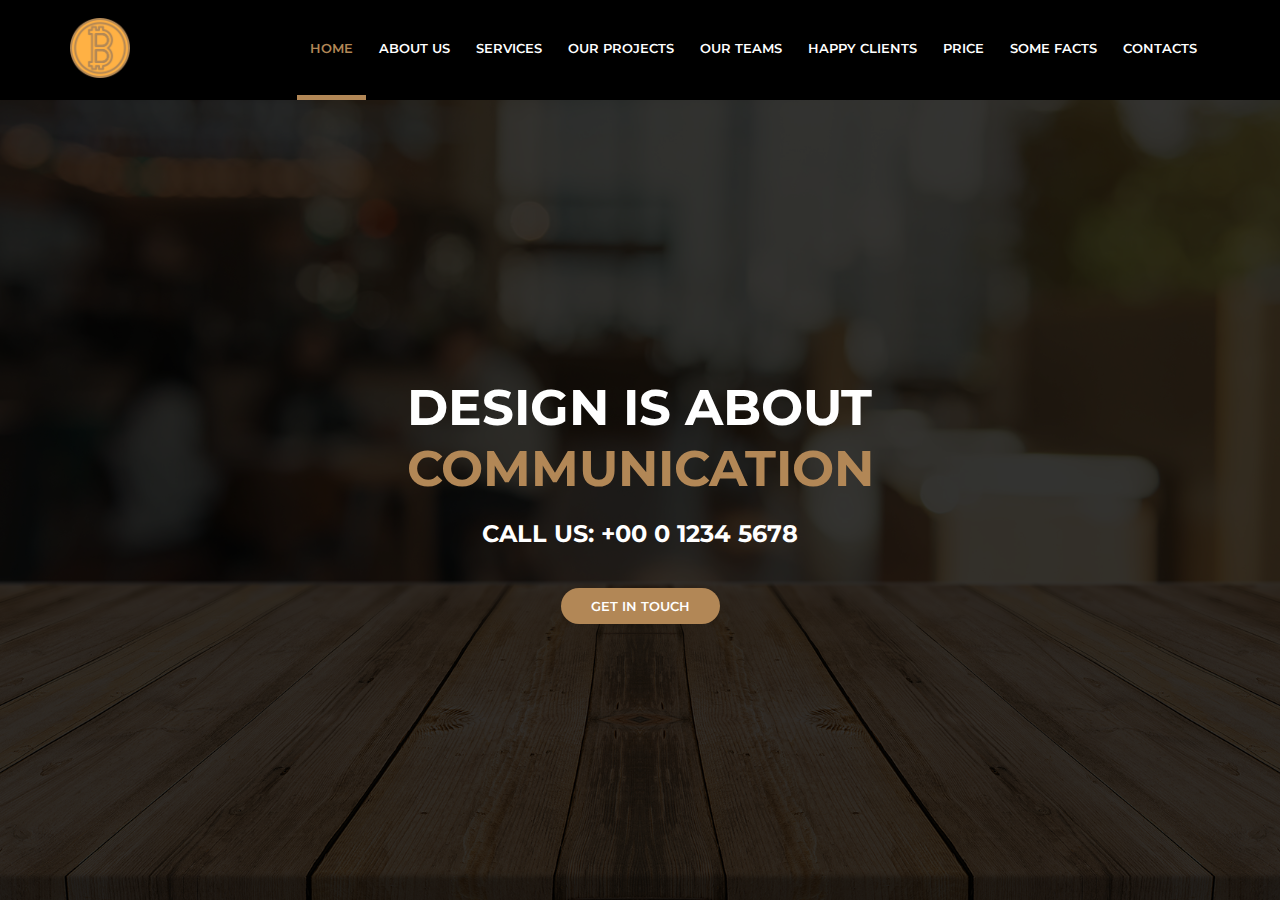
==== home.html @ 4f3c519a "Header , Banner e Banner_area prontos" ====
<!DOCTYPE html>
<html lang="en">
<head>
    <meta charset="UTF-8">
    <meta name="viewport" content="width=device-width, initial-scale=1.0">
    <link href="https://fonts.googleapis.com/css2?family=Montserrat:wght@300;400;600;700&display=swap" rel="stylesheet">
    <link rel="stylesheet" href="assets/css/style.css">
    <title>Awax</title>
</head>
<body>
    <header>
        <div class="header">
            <div class="logo">
                <img src="assets/images/bitcoin.png" alt="">
            </div>

            <div class="menu">
                <nav>
                    <ul>
                        <li class="active"><a href="">Home</a></li>
                        <li><a href="">About Us</a></li>
                        <li><a href="">Services</a></li>
                        <li><a href="">Our Projects</a></li>
                        <li><a href="">Our Teams</a></li>
                        <li><a href="">Happy Clients</a></li>
                        <li><a href="">Price</a></li>
                        <li><a href="">Some Facts</a></li>
                        <li><a href="">Contacts</a></li>
                    </ul>
                </nav>
            </div>
        </div>
    </header>

    <section class="banner">
        <div class="sliders">
            <div class="slide">
                <div class="slide_area">
                    <h1>Design is about <br> <span>Communication</span></h1>
                    <h2>Call us: +00 0 1234 5678</h2>
                    <a href="#">get in touch</a>
                </div>
            </div>

            <div class="slide">
                ....2
            </div>

            <div class="slide">
                ....3
            </div>
        </div>
    </section>

    <main>

    </main>

    <footer>

    </footer>
</body>
</html>
---- assets/css/style.css ----
*{
    margin: 0;
    padding: 0;
    box-sizing: border-box;
}

body{
    font-family:'Montserrat', Arial, Helvetica, sans-serif;
}


header{
    height: 100px;
    background-color: black;
    /* display: flex; */

}

.header{
    max-width: 1140px;
    height: 100px;
    /* background-color: cadetblue; */
    margin: auto;
    display: flex;
    align-items: center;
}

.logo{
    width: 100px;
    
}

.logo img{
    width: 60px;
    height: 60px;
}

.menu{
    flex: 1;
    display: flex;
    justify-content: flex-end;
    color: cornsilk;
    /* background-color: coral;    */
}

.menu ul,
.menu li{
    list-style: none;
    color: white;
}

.menu ul{
    display: flex;

}

.menu li a{
    color: white;
    text-decoration: none;
    text-transform: uppercase;
    padding-left: 13px;
    padding-right: 13px;
    font-family: 'Montserrat', Arial, Helvetica, sans-serif;
    font-size: 13px;
    font-weight: 600;
    display:flex;    /* Por padrão a tag <a> tem display inline por esse motivo não é possível dar altura para o elemento. */
    align-items: center;
    height: 100px;
    border-bottom: 5px solid black;   /* Sempre colocar uma borda por padrão quando eu quiser um efeito de border-bottom ao passar o mouse (assim não da o efeito de um pequno salto para cima).*/
  
}
.menu .active a,
.menu li a:hover{
    border-bottom: 5px solid #b28756;
    color: #b28756;
    /* font-size: 15px; */
    transition: 1.8s;
}

/* para pegar toda a tela do usuário eu uso o height com vh e faço um calc(100vh - a medida do header em px) */
.banner{
    height: calc(100vh - 100px);
    background-image: url('../images/bg.jpg');
    background-position: center;
    background-size: cover;
    background-color: gray;
    overflow: hidden;
}

.banner .sliders{
    width: 1000vw;
    height: 100%;
}

.banner .slide{
    width: 100vw;
    height: 100%;
    display: inline-block;
    background-color: rgba(0,0,0,0.8);
}

.banner .slide_area{
    display: flex;
    flex-direction: column;
    justify-content: center;
    align-items: center;
    height: 100%;
    color: white;
}

.banner h1{
    font-size: 50px;
    text-transform: uppercase;
    font-weight: bold;
}

.banner  h1 span{
    color: #b28756;
    
}

.banner h2{
    margin-top: 20px;
    text-transform: uppercase;
}

.banner a{
    background-color: #b28756;
    text-decoration: none;
    color: white;
    text-transform: uppercase;
    padding: 10px 30px;
    border-radius: 20px;
    font-size: 13px;
    font-weight: 600;
    margin-top: 40px;

}

.banner a:hover{
    background-color: #b2875693;
    transition: 1s;
}
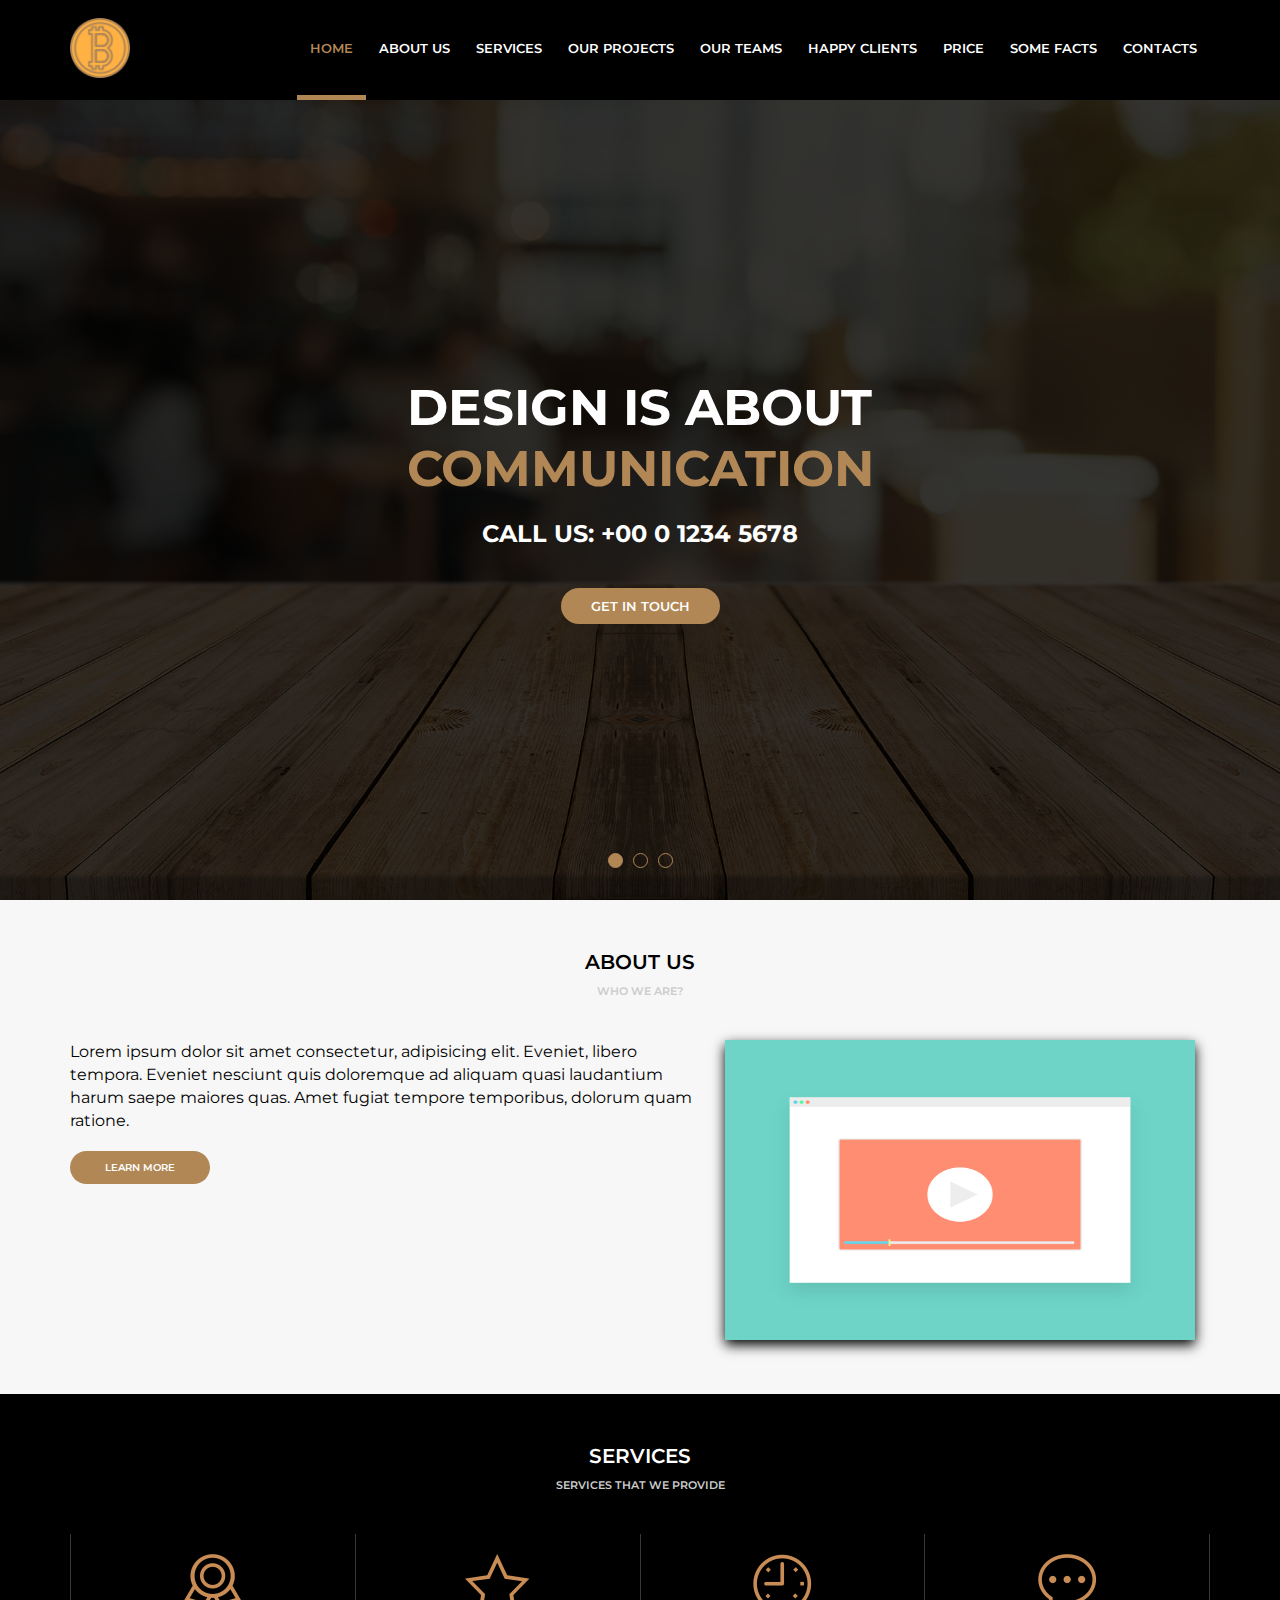
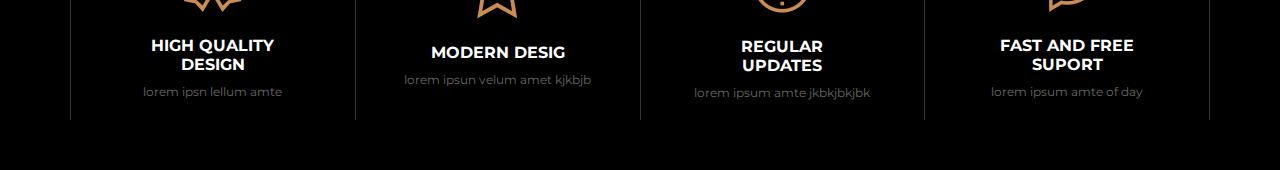
==== commit 420df5d0: "Área about US e Services concluídas" ====
--- a/home.html
+++ b/home.html
@@ -50,6 +50,63 @@
                 ....3
             </div>
         </div>
+
+        <div class="sliders_pointers">
+            <div class="pointer active"></div>
+            <div class="pointer"></div>
+            <div class="pointer"></div>
+        </div>
+    </section>
+
+    <section class="default ligth">
+        <div class="section_title">About Us</div>
+        <div class="section_descri">Who we are?</div>
+        <div class="section_body">
+            <div class="section_aboutus">
+                <div class="section_aboutus--left">
+                   <p>Lorem ipsum dolor sit amet consectetur, adipisicing elit. Eveniet, libero tempora. Eveniet nesciunt quis doloremque ad aliquam quasi laudantium harum saepe maiores quas. Amet fugiat tempore temporibus, dolorum quam ratione.</p> <br>
+                   <a href="">Learn More</a>
+
+                </div>
+
+                <div class="section_aboutus--right">
+                   <img src="media/img-video.png" alt="">
+                </div>
+            </div>
+        </div>
+    </section>
+
+    <section class="default dark">
+        <div class="section_title">Services</div>
+        <div class="section_descri">Services that we provide</div>
+        <div class="section_body">
+            <div class="section_services">
+                <div class="service">
+                    <img src="assets/icones/medalha.png" alt="">
+                    <h4>high quality <br> design</h4>
+                    <p>lorem ipsn lellum amte </p>
+                </div>
+
+                <div class="service">
+                    <img src="assets/icones/estrela.png" alt="">
+                    <h4>modern desig</h4>
+                    <p>lorem ipsun velum amet kjkbjb</p>
+                </div>
+
+                <div class="service">
+                    <img src="assets/icones/relogio.png" alt="">
+                    <h4>regular <br> updates</h4>
+                    <p>lorem ipsum amte jkbkjbkjbk</p>
+                </div>
+
+                <div class="service">
+                    <img src="assets/icones/balao.png" alt="">
+                    <h4>fast and free <br> suport</h4>
+                    <p>lorem ipsum amte of day</p>
+                </div>
+                
+            </div>
+        </div>
     </section>
 
     <main>
--- a/assets/css/style.css
+++ b/assets/css/style.css
@@ -1,3 +1,5 @@
+/* CSS DA ÁREA DE INTERFACE */
+
 *{
     margin: 0;
     padding: 0;
@@ -6,6 +8,7 @@
 
 body{
     font-family:'Montserrat', Arial, Helvetica, sans-serif;
+    overflow-x: hidden;
 }
 
 
@@ -138,9 +141,171 @@
 }
 
 .banner a:hover{
-    background-color: #b2875693;
-    transition: 1s;
-}
-
-
-
+    background-color: #ccc;
+    color: black;
+    transition: 2s;
+}
+
+ .banner .sliders_pointers{
+     /* background-color: red; */
+     width: 100vw;
+     height: 20px;
+     position: absolute;
+     margin-top: -50px;
+     display: flex;
+     justify-content: center;
+     align-items: center;
+ }
+ .banner .pointer{
+     width: 15px;
+     height: 15px;
+     border: 1px solid #b28756;
+     border-radius: 100%;
+     margin-left: 5px;
+     margin-right: 5px;
+     cursor: pointer;
+ }
+
+ .banner .pointer.active{
+     background-color: #b28756;
+    
+ }
+
+
+ .default{
+     /* width: 100vw; */
+     padding-top: 50px;
+     padding-bottom: 50px;
+
+ }
+
+ .default .section_title,
+ .default .section_descri {
+     text-align: center;
+     text-transform: uppercase;
+     font-weight: 600;
+
+ }
+
+ .default .section_title{
+     font-size: 20px;
+ }
+
+ .default .section_descri{
+     font-size: 11px;
+     color:#ccc;
+     margin-top: 10px;
+     margin-bottom: 42px;
+ }
+
+
+ .default .section_body{
+     margin: auto;
+     max-width: 1140px;
+ }
+
+ .default.ligth{
+    background-color:#f7f7f7;
+}
+
+.default.ligth .section_title,
+.default.ligth .section_body {
+    color: black;
+}
+
+.default.dark{
+    background-color: black;
+}
+
+.default.dark .section_title,
+.default.dark .section_body {
+    color: white;
+    
+}
+
+
+
+
+
+
+
+
+
+
+
+
+
+
+/* CSS DE ÁREAS ESPECÍFICAS */
+
+.section_aboutus{
+    display: flex;
+}
+
+.section_aboutus--left{
+    flex: 1;
+}
+
+.section_aboutus--right{
+    width: 500px;
+    text-align: center;
+}
+
+.section_aboutus--left p{
+    line-height: 23px;
+    margin-bottom: 5px;
+    font-family: 'Montserrat', Arial, Helvetica, sans-serif;
+    
+}
+
+.section_aboutus--left a{
+    background-color: #b28756;
+    padding: 10px 35px;
+    border-radius: 20px;
+    text-decoration: none;
+    text-transform: uppercase;
+    font-size: 10px;
+    font-weight: 600;
+    color: white;
+    
+}
+
+.section_aboutus--left a:hover{
+    background-color:#ccc;
+    color: black;
+    transition: 2s;
+}
+
+.section_aboutus--right img{
+    width:470px;
+    height: 300px;
+    box-shadow: 0px 5px 12px black;
+}
+
+.section_services{
+    display: flex;
+    text-align: center;
+    
+}
+
+.section_services .service{
+    flex: 1;
+    border-right: 1px solid #383838;
+    padding: 20px;
+    
+}
+.section_services:first-child{
+    border-left: 1px solid #383838;
+}
+
+.service h4{
+    margin-top: 20px;
+    margin-bottom: 10px;
+    text-transform: uppercase;
+
+}
+
+.service p{
+    font-size: 12px;
+    color: #686868;
+}